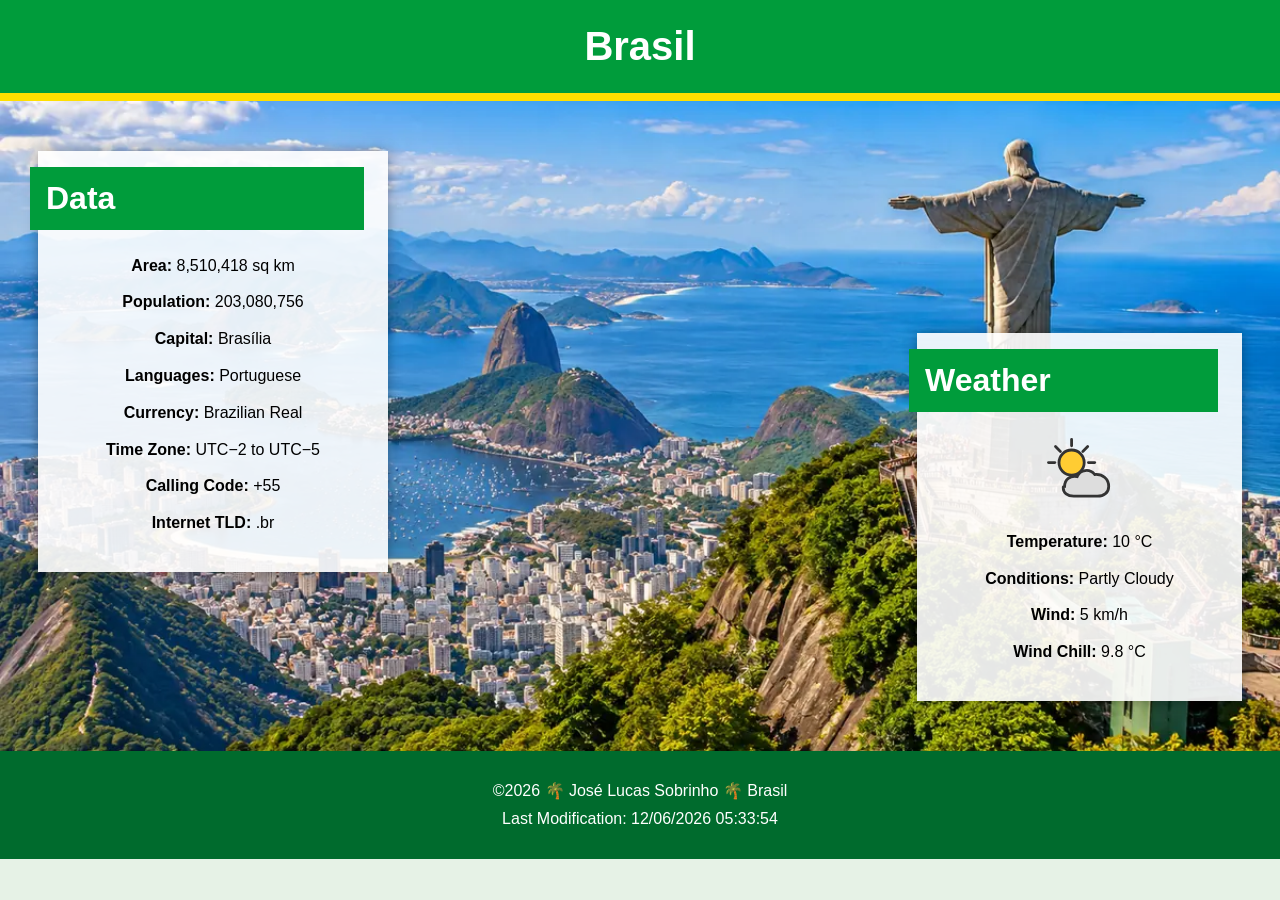
==== local.html @ 5eb121bf "corrigida a imagem" ====
<!DOCTYPE html>
<html lang="pt-BR">

<head>
    <meta charset="UTF-8">
    <meta name="viewport" content="width=device-width, initial-scale=1.0">

    <meta name="description"
        content="Informações sobre o Brasil, incluindo dados geográficos e condições climáticas.">

    <meta name="author" content="José Lucas Sobrinho">

    <title>Brasil | WDD 131</title>

    <link rel="stylesheet" href="styles/local.css">
    <script src="scripts/local.js" defer></script>
</head>

<body>

    <header>
        <h1>Brasil</h1>
    </header>

    <main>
        <div class="hero">

            <picture>
                <source
                    media="(min-width: 768px)"
                    srcset="imagens/cristo-large.webp">

                <img
    src="imagens/cristo-small.webp"
    alt="Paisagem do Brasil com o Cristo Redentor"
    width="600"
    height="800">
            </picture>

            <section class="data">
                <h2>Data</h2>

                <p><strong>Area:</strong> 8,510,418 sq km</p>
                <p><strong>Population:</strong> 203,080,756</p>
                <p><strong>Capital:</strong> Brasília</p>
                <p><strong>Languages:</strong> Portuguese</p>
                <p><strong>Currency:</strong> Brazilian Real</p>
                <p><strong>Time Zone:</strong> UTC−2 to UTC−5</p>
                <p><strong>Calling Code:</strong> +55</p>
                <p><strong>Internet TLD:</strong> .br</p>
            </section>

            <section class="weather">
                <h2>Weather</h2>

                <img
                    src="imagens/weather.svg"
                    alt="Ícone de tempo parcialmente nublado"
                    class="weather-icon"
                    width="80"
                    height="80">

                <p>
                    <strong>Temperature:</strong>
                    <span id="temperature">10</span> °C
                </p>

                <p>
                    <strong>Conditions:</strong>
                    Partly Cloudy
                </p>

                <p>
                    <strong>Wind:</strong>
                    <span id="wind-speed">5</span> km/h
                </p>

                <p>
                    <strong>Wind Chill:</strong>
                    <span id="wind-chill"></span>
                </p>
            </section>

        </div>
    </main>

    <footer>
        <p>
            &copy;<span id="currentyear"></span>
            🌴 José Lucas Sobrinho 🌴 Brasil
        </p>

        <p id="lastModified"></p>
    </footer>

</body>
</html>
---- styles/local.css ----
/* ==============================
   CONFIGURAÇÕES GERAIS
   ============================== */

* {
    margin: 0;
    padding: 0;
    box-sizing: border-box;
}

body {
    font-family: Arial, Helvetica, sans-serif;
    background-color: #e6f2e6;
    color: #000;
}

header,
main,
footer {
    width: 100%;
    max-width: 1500px;
    margin: 0 auto;
}


/* ==============================
   HEADER
   ============================== */

header {
    background-color: #009c3b;
    color: #fff;
    text-align: center;
    padding: 1.5rem;
    border-bottom: 8px solid #ffdf00;
}

h1 {
    font-size: 2.5rem;
}


/* ==============================
   IMAGEM PRINCIPAL
   ============================== */

.hero {
    background-color: #fff;
}

picture {
    display: block;
}

picture img {
    display: block;
    width: 100%;
    height: auto;
}


/* ==============================
   DATA E WEATHER
   MOBILE
   ============================== */

.data,
.weather {
    background-color: #fff;
    text-align: center;
    padding: 2rem 1rem;
    border-bottom: 1px solid #ccc;
}

.data h2,
.weather h2 {
    font-size: 2rem;
    margin-bottom: 1.5rem;
}

.data p,
.weather p {
    margin: 0.8rem 0;
    line-height: 1.5;
}

.data strong,
.weather strong {
    font-weight: 700;
}


/* ==============================
   WEATHER
   ============================== */

.weather-icon {
    display: block;
    width: 80px;
    height: 80px;
    margin: 1rem auto 1.5rem;
}


/* ==============================
   FOOTER
   ============================== */

footer {
    background-color: #006b2d;
    color: #fff;
    text-align: center;
    padding: 1.5rem 1rem;
    line-height: 1.5;
}

footer p,
footer span {
    color: #fff;
}

footer p {
    margin: 0.25rem 0;
}


/* ==============================
   DESKTOP
   ============================== */

@media screen and (min-width: 768px) {

    .hero {
        position: relative;
        min-height: 650px;
        overflow: hidden;
    }

    picture img {
        width: 100%;
        height: 650px;
        object-fit: cover;
    }

    .data,
    .weather {
        position: absolute;
        background-color: rgba(255, 255, 255, 0.90);
        border: none;
        box-shadow: 0 0 12px rgba(0, 0, 0, 0.35);
        padding: 1.5rem;
    }

    /* Caixa Data */

    .data {
        top: 50px;
        left: 38px;
        min-width: 350px;
    }

    /* Caixa Weather */

    .weather {
        right: 38px;
        bottom: 50px;
        min-width: 325px;
    }

    /* Títulos verdes */

    .data h2,
    .weather h2 {
        background-color: #009c3b;
        color: #fff;
        text-align: left;
        padding: 0.8rem 1rem;
        margin: -0.5rem 0 1.5rem -2rem;
    }

    .weather-icon {
        width: 70px;
        height: 70px;
    }
}
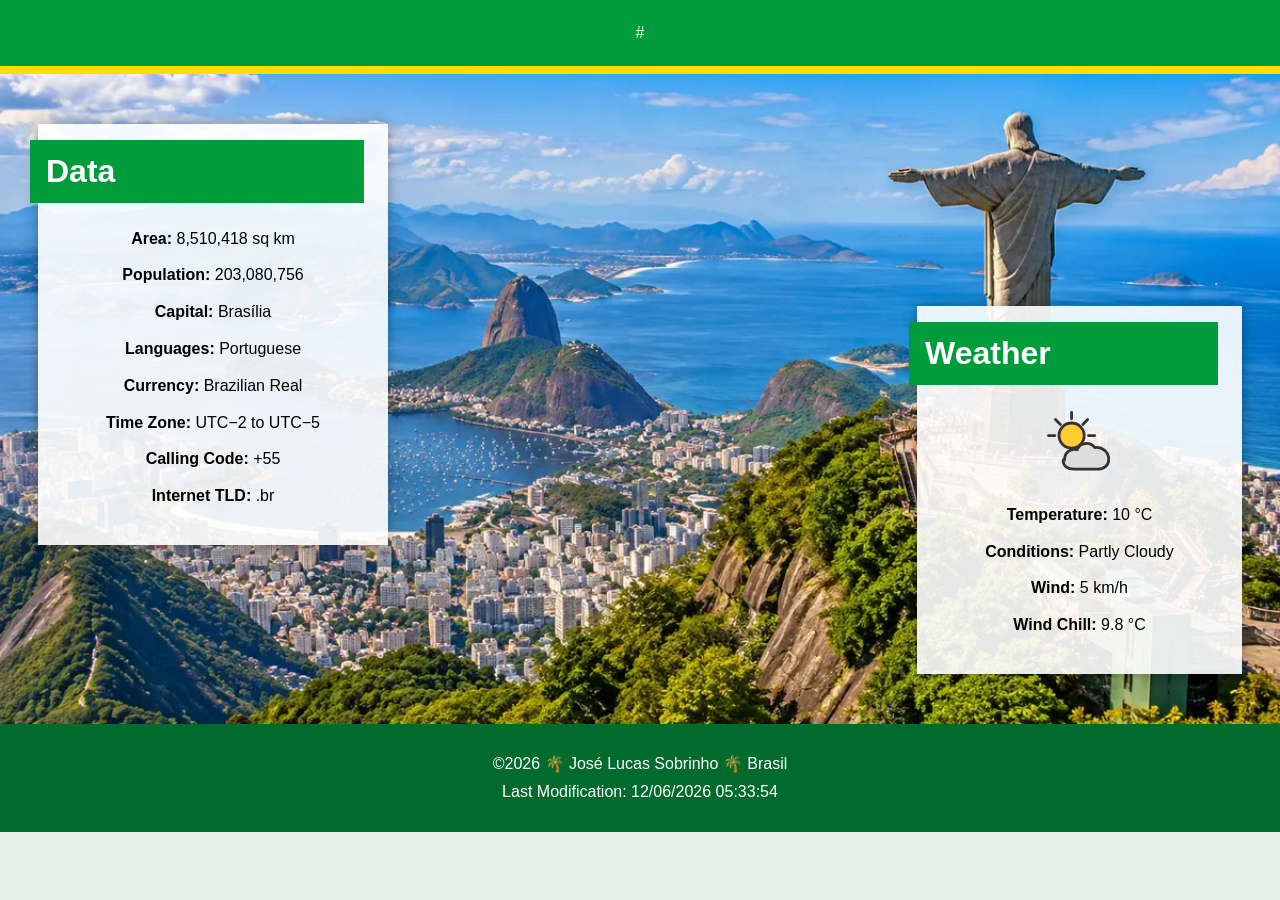
==== commit 93734398: "Templos-filtrados integral" ====
--- a/local.html
+++ b/local.html
@@ -12,14 +12,16 @@
 
     <title>Brasil | WDD 131</title>
 
-    <link rel="stylesheet" href="styles/local.css">
-    <script src="scripts/local.js" defer></script>
+<link rel="stylesheet" href="estilos/local.css">
+<script src="scripts/local.js" defer></script>
 </head>
 
 <body>
+   
+
 
     <header>
-        <h1>Brasil</h1>
+        #
     </header>
 
     <main>
--- a/estilos/local.css
+++ b/estilos/local.css
@@ -0,0 +1,185 @@
+/* ==============================
+   CONFIGURAÇÕES GERAIS
+   ============================== */
+
+* {
+    margin: 0;
+    padding: 0;
+    box-sizing: border-box;
+}
+
+body {
+    font-family: Arial, Helvetica, sans-serif;
+    background-color: #e6f2e6;
+    color: #000;
+}
+
+header,
+main,
+footer {
+    width: 100%;
+    max-width: 1500px;
+    margin: 0 auto;
+}
+
+
+/* ==============================
+   HEADER
+   ============================== */
+
+header {
+    background-color: #009c3b;
+    color: #fff;
+    text-align: center;
+    padding: 1.5rem;
+    border-bottom: 8px solid #ffdf00;
+}
+
+h1 {
+    font-size: 2.5rem;
+}
+
+
+/* ==============================
+   IMAGEM PRINCIPAL
+   ============================== */
+
+.hero {
+    background-color: #fff;
+}
+
+picture {
+    display: block;
+}
+
+picture img {
+    display: block;
+    width: 100%;
+    height: auto;
+}
+
+
+/* ==============================
+   DATA E WEATHER
+   MOBILE
+   ============================== */
+
+.data,
+.weather {
+    background-color: #fff;
+    text-align: center;
+    padding: 2rem 1rem;
+    border-bottom: 1px solid #ccc;
+}
+
+.data h2,
+.weather h2 {
+    font-size: 2rem;
+    margin-bottom: 1.5rem;
+}
+
+.data p,
+.weather p {
+    margin: 0.8rem 0;
+    line-height: 1.5;
+}
+
+.data strong,
+.weather strong {
+    font-weight: 700;
+}
+
+
+/* ==============================
+   WEATHER
+   ============================== */
+
+.weather-icon {
+    display: block;
+    width: 80px;
+    height: 80px;
+    margin: 1rem auto 1.5rem;
+}
+
+
+/* ==============================
+   FOOTER
+   ============================== */
+
+footer {
+    background-color: #006b2d;
+    color: #fff;
+    text-align: center;
+    padding: 1.5rem 1rem;
+    line-height: 1.5;
+}
+
+footer p,
+footer span {
+    color: #fff;
+}
+
+footer p {
+    margin: 0.25rem 0;
+}
+
+
+/* ==============================
+   DESKTOP
+   ============================== */
+
+@media screen and (min-width: 768px) {
+
+    .hero {
+        position: relative;
+        min-height: 650px;
+        overflow: hidden;
+    }
+
+    picture img {
+        width: 100%;
+        height: 650px;
+        object-fit: cover;
+    }
+
+    .data,
+    .weather {
+        position: absolute;
+        background-color: rgba(255, 255, 255, 0.90);
+        border: none;
+        box-shadow: 0 0 12px rgba(0, 0, 0, 0.35);
+        padding: 1.5rem;
+    }
+
+    /* Caixa Data */
+
+    .data {
+        top: 50px;
+        left: 38px;
+        min-width: 350px;
+    }
+
+    /* Caixa Weather */
+
+    .weather {
+        right: 38px;
+        bottom: 50px;
+        min-width: 325px;
+    }
+
+    /* Títulos verdes */
+
+    .data h2,
+    .weather h2 {
+        background-color: #009c3b;
+        color: #fff;
+        text-align: left;
+        padding: 0.8rem 1rem;
+        margin: -0.5rem 0 1.5rem -2rem;
+    }
+
+    .weather-icon {
+        width: 70px;
+        height: 70px;
+    }
+}
